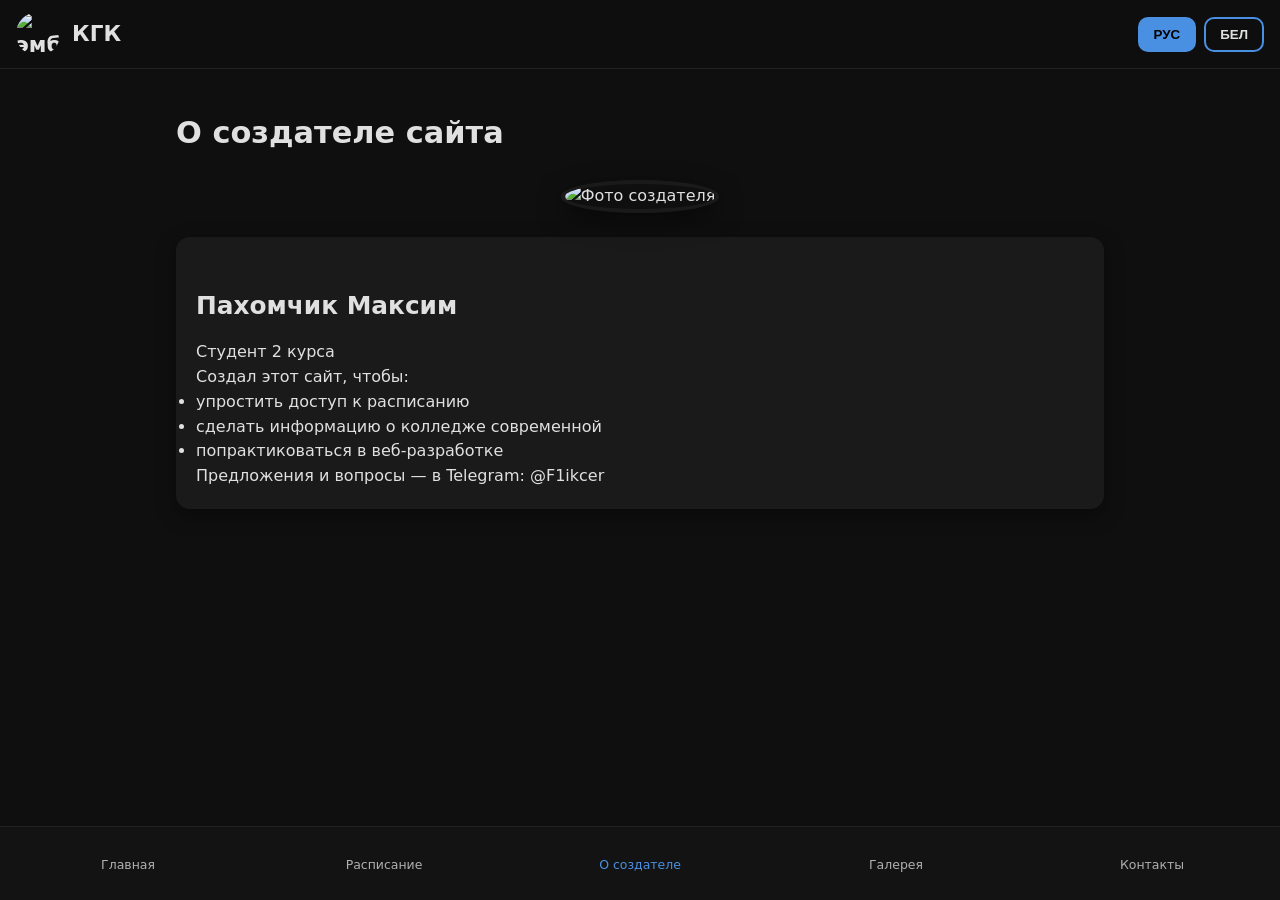
==== about.html @ 693284df "Add files via upload" ====
<!DOCTYPE html>
<html lang="ru" data-lang="ru">
<head>
  <meta charset="UTF-8" />
  <meta name="viewport" content="width=device-width, initial-scale=1.0"/>
  <title data-key="title_about">О создателе — КГК</title>
  <link rel="stylesheet" href="https://cdnjs.cloudflare.com/ajax/libs/font-awesome/7.0.1/css/all.min.css" crossorigin="anonymous" referrerpolicy="no-referrer" />
  <link rel="stylesheet" href="style.css">
</head>
<body>

<header>
  <div class="logo">
    <img src="https://images.unsplash.com/photo-1562774053-701939374585?w=120&h=120&fit=crop" alt="эмблема">
    <span data-key="college_name">КГК</span>
  </div>
  <div class="lang">
    <button class="lang-btn active" data-lang="ru">РУС</button>
    <button class="lang-btn" data-lang="be">БЕЛ</button>
  </div>
</header>

<main class="container">

  <h1 data-key="about_creator">О создателе сайта</h1>

  <!-- Фото создателя — замени src=... -->
  <div class="avatar-center">
    <img src="https://iili.io/qBsXVn4.md.jpg" alt="Фото создателя" class="avatar-large">
  </div>

  <div class="card">
    <h2>Пахомчик Максим</h2>
    <p class="meta">Студент 2 курса</p>

    <p>Создал этот сайт, чтобы:</p>
    <ul>
      <li>упростить доступ к расписанию</li>
      <li>сделать информацию о колледже современной</li>
      <li>попрактиковаться в веб-разработке</li>
    </ul>

    <p>Предложения и вопросы — в Telegram: @F1ikcer</p>
  </div>

</main>

<nav class="bottom-nav">
  <a href="index.html" class="nav-item"><i class="fa-solid fa-house"></i><span data-key="nav_home">Главная</span></a>
  <a href="schedule.html" class="nav-item"><i class="fa-solid fa-calendar-days"></i><span data-key="nav_schedule">Расписание</span></a>
  <a href="about.html" class="nav-item active"><i class="fa-solid fa-user"></i><span data-key="nav_about">О создателе</span></a>
  <a href="gallery.html" class="nav-item"><i class="fa-solid fa-images"></i><span data-key="nav_gallery">Галерея</span></a>
  <a href="contacts.html" class="nav-item"><i class="fa-solid fa-envelope"></i><span data-key="nav_contacts">Контакты</span></a>
</nav>

<button id="to-top" title="Наверх"><i class="fa-solid fa-chevron-up"></i></button>

<script src="script.js"></script>
</body>
</html>
---- style.css ----
:root {
  --bg:        #0f0f0f;
  --card:      #1a1a1a;
  --text:      #e0e0e0;
  --text2:     #b0b0b0;
  --accent:    #4a90e2;
  --accent2:   #2ecc71;
  --radius:    14px;
}

* {
  margin: 0;
  padding: 0;
  box-sizing: border-box;
}

body {
  font-family: system-ui, -apple-system, sans-serif;
  background: var(--bg);
  color: var(--text);
  line-height: 1.55;
  min-height: 100vh;
  padding-bottom: 90px;
}

header {
  position: sticky;
  top: 0;
  z-index: 100;
  background: rgba(15,15,15,0.94);
  backdrop-filter: blur(10px);
  border-bottom: 1px solid #222;
  padding: 12px 16px;
  display: flex;
  align-items: center;
  justify-content: space-between;
}

.logo {
  display: flex;
  align-items: center;
  gap: 12px;
  font-weight: 700;
  font-size: 1.35rem;
}

.logo img {
  width: 44px;
  height: 44px;
  border-radius: 50%;
  object-fit: cover;
}

.lang {
  display: flex;
  gap: 8px;
}

.lang-btn {
  padding: 8px 14px;
  border: 2px solid var(--accent);
  background: transparent;
  color: var(--text);
  border-radius: 10px;
  font-weight: 600;
  cursor: pointer;
  transition: 0.25s;
}

.lang-btn.active,
.lang-btn:hover {
  background: var(--accent);
  color: #000;
}

.container {
  padding: 16px;
  max-width: 960px;
  margin: 0 auto;
}

.hero {
  height: 260px;
  background-size: cover;
  background-position: center;
  border-radius: var(--radius);
  margin-bottom: 24px;
  position: relative;
  overflow: hidden;
}

.hero-overlay {
  position: absolute;
  inset: 0;
  background: linear-gradient(to top, rgba(0,0,0,0.75), transparent 60%);
  display: flex;
  align-items: flex-end;
  padding: 24px;
}

.hero h1 {
  font-size: 2.1rem;
  line-height: 1.15;
}

.card {
  background: var(--card);
  border-radius: var(--radius);
  padding: 20px;
  margin-bottom: 20px;
  box-shadow: 0 6px 20px rgba(0,0,0,0.4);
}

h1 { font-size: 1.9rem; margin: 0.8em 0 0.5em; }
h2 { font-size: 1.55rem; margin: 1.2em 0 0.6em; }
h3 { margin: 0.9em 0 0.4em; }

.news-item {
  padding: 14px 0;
  border-bottom: 1px solid #222;
}
.news-item:last-child { border-bottom: none; }

time {
  color: var(--text2);
  font-size: 0.9rem;
  display: block;
  margin-bottom: 4px;
}

.avatar-center {
  text-align: center;
  margin: 24px 0;
}

.avatar-large {
  width: 160px;
  height: 160px;
  border-radius: 50%;
  object-fit: cover;
  border: 4px solid var(--card);
  box-shadow: 0 8px 24px rgba(0,0,0,0.5);
}

.contact-row {
  display: flex;
  gap: 16px;
  margin: 16px 0;
  font-size: 1.05rem;
}

.contact-row i {
  font-size: 1.6rem;
  color: var(--accent);
  width: 32px;
  text-align: center;
}

.gallery-grid {
  display: grid;
  grid-template-columns: repeat(auto-fill, minmax(160px, 1fr));
  gap: 12px;
}

.gallery-item {
  aspect-ratio: 4/3;
  overflow: hidden;
  border-radius: var(--radius);
  cursor: pointer;
  transition: transform 0.22s;
}

.gallery-item:hover {
  transform: scale(1.04);
}

.gallery-item img {
  width: 100%;
  height: 100%;
  object-fit: cover;
}

/* ─── Нижняя навигация ──────────────────────────────────────────────── */

.bottom-nav {
  position: fixed;
  bottom: 0;
  left: 0;
  right: 0;
  height: 74px;
  background: rgba(20,20,20,0.96);
  backdrop-filter: blur(12px);
  border-top: 1px solid #222;
  display: flex;
  z-index: 999;
  transition: transform 0.35s cubic-bezier(0.4,0,0.2,1);
}

.nav-item {
  flex: 1;
  display: flex;
  flex-direction: column;
  align-items: center;
  justify-content: center;
  color: var(--text2);
  text-decoration: none;
  font-size: 0.78rem;
  transition: color 0.2s;
}

.nav-item.active,
.nav-item:hover {
  color: var(--accent);
}

.nav-item i {
  font-size: 1.45rem;
  margin-bottom: 3px;
}

/* ─── Кнопка наверх ────────────────────────────────────────────────── */

#to-top {
  position: fixed;
  bottom: 94px;
  right: 18px;
  width: 48px;
  height: 48px;
  border-radius: 50%;
  background: var(--accent);
  color: white;
  border: none;
  font-size: 1.3rem;
  display: none;
  align-items: center;
  justify-content: center;
  box-shadow: 0 4px 14px rgba(0,0,0,0.5);
  cursor: pointer;
  z-index: 998;
}

/* ─── Lightbox ─────────────────────────────────────────────────────── */

.lightbox {
  position: fixed;
  inset: 0;
  background: rgba(0,0,0,0.94);
  display: none;
  align-items: center;
  justify-content: center;
  z-index: 2000;
}

#lightbox-img {
  max-width: 94vw;
  max-height: 94vh;
  border-radius: 8px;
}

.close-lightbox {
  position: absolute;
  top: 20px;
  right: 24px;
  font-size: 3rem;
  color: white;
  cursor: pointer;
}

/* ─── Компактная таблица расписания ─────────────────────────────────── */

.schedule-date {
  text-align: center;
  font-size: 1.25rem;
  margin: 8px 0 16px;
  color: var(--accent);
  font-weight: 600;
}

.schedule-table-wrapper {
  overflow-x: auto;
  border-radius: var(--radius);
  box-shadow: 0 6px 24px rgba(0,0,0,0.45);
  margin: 0 0 20px;
}

.schedule-table {
  width: 100%;
  min-width: 680px;
  border-collapse: collapse;
  background: var(--card);
  font-size: 0.92rem;
}

.schedule-table th,
.schedule-table td {
  padding: 8px 7px;
  text-align: center;
  border: 1px solid #2a2a2a;
  vertical-align: middle;
}

.schedule-table th {
  background: #222;
  color: var(--accent);
  font-weight: 600;
  font-size: 0.9rem;
  position: sticky;
  top: 0;
  z-index: 2;
}

.schedule-table td {
  border-right: 1px solid #222;
}

.schedule-table td:first-child {
  background: #1e1e1e;
  font-weight: bold;
  color: #bbb;
  width: 36px;
  font-size: 1rem;
}

.schedule-table tr:hover td {
  background: #282828;
}

.schedule-table small {
  display: block;
  font-size: 0.78rem;
  color: var(--text2);
  margin-top: 2px;
  line-height: 1.1;
}

.schedule-hint {
  text-align: center;
  color: var(--text2);
  font-size: 0.9rem;
}

/* На очень маленьких экранах */
@media (max-width: 420px) {
  .schedule-table {
    font-size: 0.86rem;
  }
  .schedule-table th,
  .schedule-table td {
    padding: 7px 5px;
  }
  .schedule-table small {
    font-size: 0.74rem;
  }
}
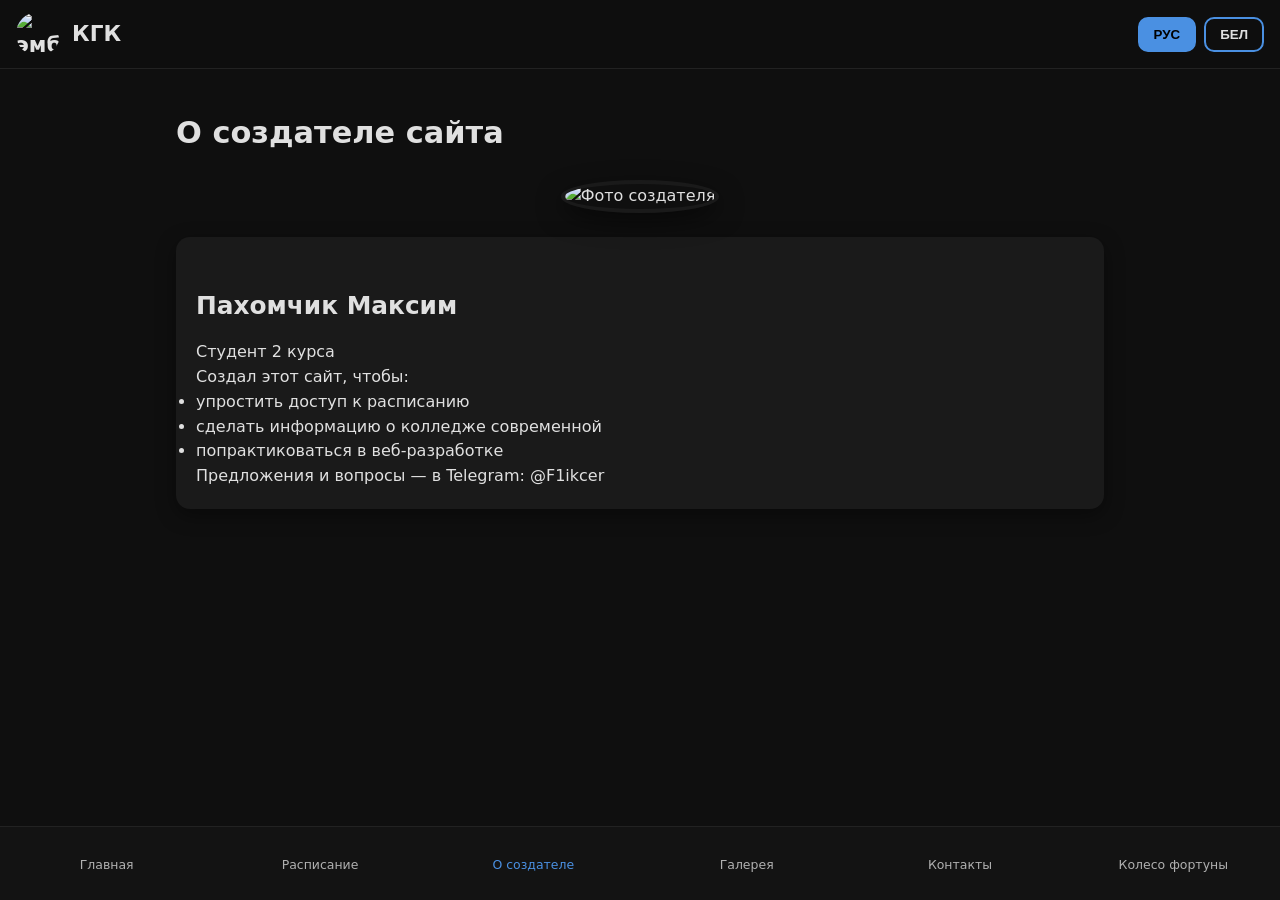
==== commit f628ebcd: "about.html" ====
--- a/about.html
+++ b/about.html
@@ -51,10 +51,11 @@
   <a href="about.html" class="nav-item active"><i class="fa-solid fa-user"></i><span data-key="nav_about">О создателе</span></a>
   <a href="gallery.html" class="nav-item"><i class="fa-solid fa-images"></i><span data-key="nav_gallery">Галерея</span></a>
   <a href="contacts.html" class="nav-item"><i class="fa-solid fa-envelope"></i><span data-key="nav_contacts">Контакты</span></a>
+  <a href="wheel.html" class="nav-item"><i class="fa-solid fa-dharmachakra"></i><span data-key="nav_wheel">Колесо фортуны</span></a>
 </nav>
 
 <button id="to-top" title="Наверх"><i class="fa-solid fa-chevron-up"></i></button>
 
 <script src="script.js"></script>
 </body>
-</html>+</html>
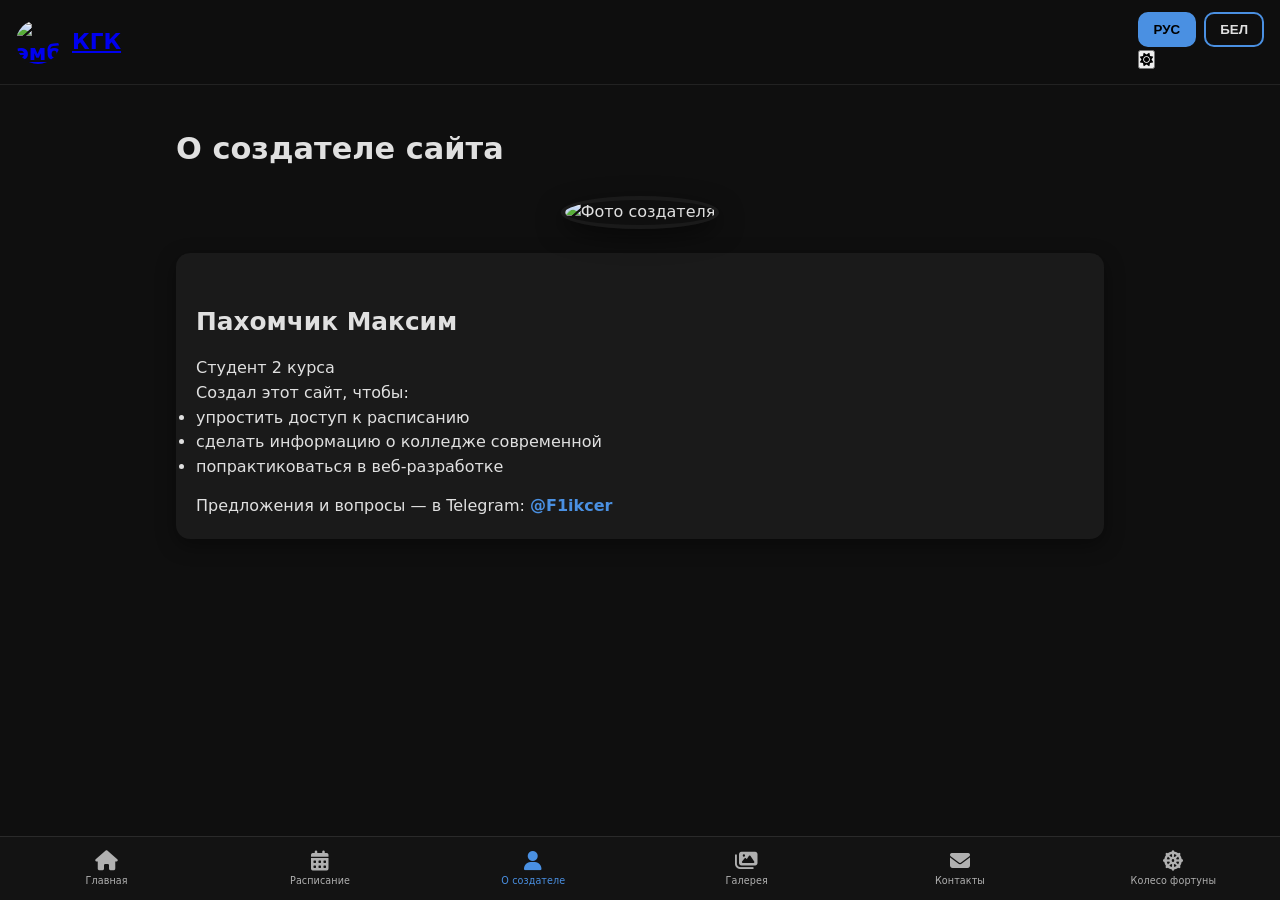
==== commit f6413d4f: "about.html" ====
--- a/about.html
+++ b/about.html
@@ -1,50 +1,47 @@
 <!DOCTYPE html>
-<html lang="ru" data-lang="ru">
+<html lang="ru" data-lang="ru" data-theme="dark">
 <head>
-  <meta charset="UTF-8" />
+  <meta charset="UTF-8"/>
   <meta name="viewport" content="width=device-width, initial-scale=1.0"/>
+  <meta name="theme-color" content="#080810"/>
   <title data-key="title_about">О создателе — КГК</title>
-  <link rel="stylesheet" href="https://cdnjs.cloudflare.com/ajax/libs/font-awesome/7.0.1/css/all.min.css" crossorigin="anonymous" referrerpolicy="no-referrer" />
+  <link rel="preconnect" href="https://fonts.googleapis.com">
+  <link rel="preconnect" href="https://fonts.gstatic.com" crossorigin>
+  <link rel="stylesheet" href="https://fonts.googleapis.com/css2?family=Montserrat:wght@400;600;700;800;900&family=JetBrains+Mono:wght@400;700&display=swap">
+  <link rel="stylesheet" href="https://cdnjs.cloudflare.com/ajax/libs/font-awesome/6.5.0/css/all.min.css" crossorigin="anonymous"/>
   <link rel="stylesheet" href="style.css">
 </head>
 <body>
-
 <header>
-  <div class="logo">
+  <a href="index.html" class="logo">
     <img src="https://images.unsplash.com/photo-1562774053-701939374585?w=120&h=120&fit=crop" alt="эмблема">
     <span data-key="college_name">КГК</span>
-  </div>
-  <div class="lang">
-    <button class="lang-btn active" data-lang="ru">РУС</button>
-    <button class="lang-btn" data-lang="be">БЕЛ</button>
+  </a>
+  <div class="header-controls">
+    <div class="lang">
+      <button class="lang-btn active" data-lang="ru">РУС</button>
+      <button class="lang-btn" data-lang="be">БЕЛ</button>
+    </div>
+    <button id="theme-toggle" title="Сменить тему"><i class="fa-solid fa-sun"></i></button>
   </div>
 </header>
-
 <main class="container">
-
   <h1 data-key="about_creator">О создателе сайта</h1>
-
-  <!-- Фото создателя — замени src=... -->
   <div class="avatar-center">
     <img src="https://iili.io/qBsXVn4.md.jpg" alt="Фото создателя" class="avatar-large">
   </div>
-
   <div class="card">
     <h2>Пахомчик Максим</h2>
     <p class="meta">Студент 2 курса</p>
-
     <p>Создал этот сайт, чтобы:</p>
     <ul>
       <li>упростить доступ к расписанию</li>
       <li>сделать информацию о колледже современной</li>
       <li>попрактиковаться в веб-разработке</li>
     </ul>
-
-    <p>Предложения и вопросы — в Telegram: @F1ikcer</p>
+    <p style="margin-top:14px">Предложения и вопросы — в Telegram: <strong style="color:var(--accent)">@F1ikcer</strong></p>
   </div>
-
 </main>
-
 <nav class="bottom-nav">
   <a href="index.html" class="nav-item"><i class="fa-solid fa-house"></i><span data-key="nav_home">Главная</span></a>
   <a href="schedule.html" class="nav-item"><i class="fa-solid fa-calendar-days"></i><span data-key="nav_schedule">Расписание</span></a>
@@ -53,9 +50,7 @@
   <a href="contacts.html" class="nav-item"><i class="fa-solid fa-envelope"></i><span data-key="nav_contacts">Контакты</span></a>
   <a href="wheel.html" class="nav-item"><i class="fa-solid fa-dharmachakra"></i><span data-key="nav_wheel">Колесо фортуны</span></a>
 </nav>
-
 <button id="to-top" title="Наверх"><i class="fa-solid fa-chevron-up"></i></button>
-
 <script src="script.js"></script>
 </body>
 </html>
--- a/style.css
+++ b/style.css
@@ -187,10 +187,10 @@
   bottom: 0;
   left: 0;
   right: 0;
-  height: 74px;
-  background: rgba(20,20,20,0.96);
+  height: 64px;
+  background: rgba(20,20,20,0.97);
   backdrop-filter: blur(12px);
-  border-top: 1px solid #222;
+  border-top: 1px solid #2a2a2a;
   display: flex;
   z-index: 999;
   transition: transform 0.35s cubic-bezier(0.4,0,0.2,1);
@@ -204,8 +204,11 @@
   justify-content: center;
   color: var(--text2);
   text-decoration: none;
-  font-size: 0.78rem;
+  font-size: 0.6rem;
+  letter-spacing: 0.01em;
   transition: color 0.2s;
+  padding: 6px 2px 4px;
+  gap: 3px;
 }
 
 .nav-item.active,
@@ -214,15 +217,24 @@
 }
 
 .nav-item i {
-  font-size: 1.45rem;
-  margin-bottom: 3px;
+  font-size: 1.25rem;
+  line-height: 1;
+}
+
+.nav-item span {
+  display: block;
+  white-space: nowrap;
+  overflow: hidden;
+  text-overflow: ellipsis;
+  max-width: 100%;
+  text-align: center;
 }
 
 /* ─── Кнопка наверх ────────────────────────────────────────────────── */
 
 #to-top {
   position: fixed;
-  bottom: 94px;
+  bottom: 80px;
   right: 18px;
   width: 48px;
   height: 48px;
@@ -266,8 +278,7 @@
   cursor: pointer;
 }
 
-/* ─── Компактная таблица расписания ─────────────────────────────────── */
-
+/* ─── Старые стили расписания (оставлены для совместимости) ─────────── */
 .schedule-date {
   text-align: center;
   font-size: 1.25rem;
@@ -285,7 +296,6 @@
 
 .schedule-table {
   width: 100%;
-  min-width: 680px;
   border-collapse: collapse;
   background: var(--card);
   font-size: 0.92rem;
@@ -304,9 +314,6 @@
   color: var(--accent);
   font-weight: 600;
   font-size: 0.9rem;
-  position: sticky;
-  top: 0;
-  z-index: 2;
 }
 
 .schedule-table td {
@@ -337,18 +344,4 @@
   text-align: center;
   color: var(--text2);
   font-size: 0.9rem;
-}
-
-/* На очень маленьких экранах */
-@media (max-width: 420px) {
-  .schedule-table {
-    font-size: 0.86rem;
-  }
-  .schedule-table th,
-  .schedule-table td {
-    padding: 7px 5px;
-  }
-  .schedule-table small {
-    font-size: 0.74rem;
-  }
-}+    }
